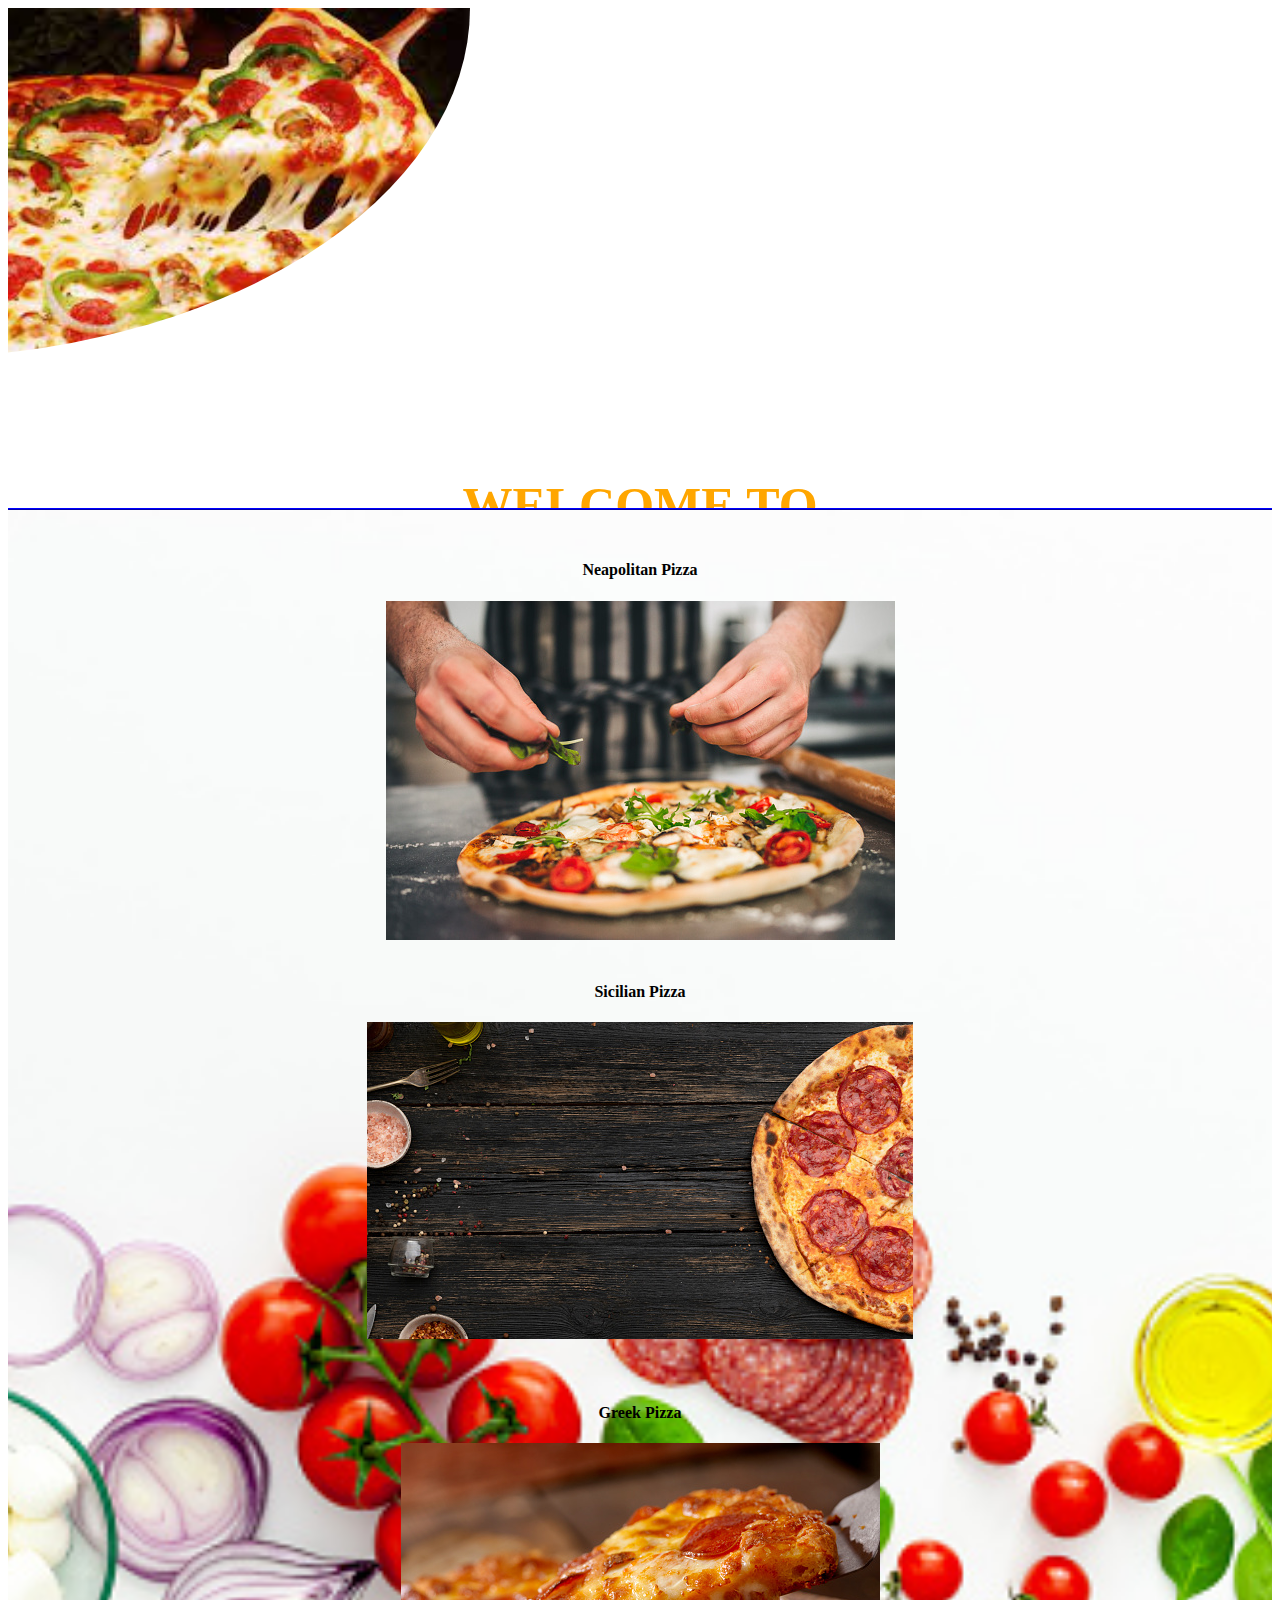
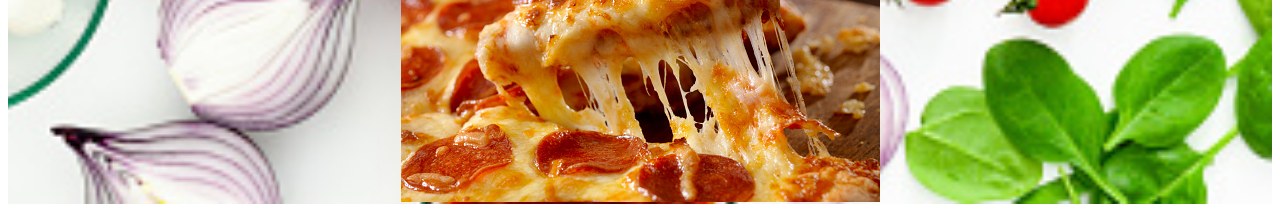
==== index.html @ c0f40ae2 "modified the carousel" ====
<!DOCTYPE html>
<html lang="en">

<head>
    <meta charset="UTF-8">
    <meta http-equiv="X-UA-Compatible" content="IE=edge">
    <meta name="viewport" content="width=device-width, initial-scale=1.0">
    <title>Zacs Mozzarella Pizzeria</title>
    <link href="https://cdn.jsdelivr.net/npm/bootstrap@5.1.3/dist/css/bootstrap.min.css" rel="stylesheet"
        integrity="sha384-1BmE4kWBq78iYhFldvKuhfTAU6auU8tT94WrHftjDbrCEXSU1oBoqyl2QvZ6jIW3" crossorigin="anonymous">
    <link rel="stylesheet" href="styles.css">
</head>

<body>

    <!-- Header section -->
    <div class="container-fluid">
        <div class="row header">
            <div class="col-md-3">
                <img src="images/header1.jpeg" id="header1" alt="">
            </div>
            <div class="col-md-6" id="introduction">
                <h1>WELCOME TO</h1>
                <h1>ZACS MOZZARELLA PIZZERIA</h1>
                <p class="paragraph">Enjoy the most Delicious Pizza</p>
                <p>By just</p>
                <p class="paragraph">Making Your Order</p>
            </div>
            <div class="col-md-3">
                <img src="images/header2.jpeg" id="header2" alt="">
            </div>
        </div>
    </div>

    <!-- offers section -->
    <div class="container-fluid offers">
        <div id="carouselExampleSlidesOnly" class="carousel slide" data-bs-ride="carousel">
            <div class="carousel-inner">
              <div class="carousel-item active">
               <div class="d-block w-100 control">
                    <h4>Neapolitan Pizza</h4>
                    <img src="images/neapo.jpg" alt="">
               </div>
              </div>
              <div class="carousel-item">
                <div class="d-block w-100 control">
                    <h4>Sicilian Pizza</h4>
                    <img src="images/silici.jpg" alt="">
                </div>
              </div>
              <div class="carousel-item">
                <div class="d-block w-100 control">
                    <h4>Greek Pizza</h4>
                    <img src="images/greek.jpg" alt="">
                </div>
                
              </div>
            </div>
          </div>
    </div>


    <script src="https://cdn.jsdelivr.net/npm/bootstrap@5.1.3/dist/js/bootstrap.bundle.min.js"
        integrity="sha384-ka7Sk0Gln4gmtz2MlQnikT1wXgYsOg+OMhuP+IlRH9sENBO0LRn5q+8nbTov4+1p" crossorigin="anonymous">
    </script>
    <script src="https://code.jquery.com/jquery-3.6.0.js"
        integrity="sha256-H+K7U5CnXl1h5ywQfKtSj8PCmoN9aaq30gDh27Xc0jk=" crossorigin="anonymous"></script>
    <script src="index.js"></script>
</body>

</html>
---- styles.css ----
/* header section */

.header {
    height: 500px;
    width: 100%;
    overflow: hidden;
}
#header1 {
    height: 350px;
    position: relative;
    right: 100px;
    border-bottom-right-radius: 100%;
}
#header2{
    height: 350px;
    width: 100%;
    position: relative;
    top: 150px;
    left: 80px;
    border-top-left-radius: 100%;
}
#introduction{
    text-align: center;
    padding-top: 80px;
}
#introduction h1{
    font-size: 50px;
    color: rgb(255, 166, 0);
}
#introduction p {
    font-size: 24px;
}
.paragraph{
    color: rgb(197, 15, 70);
}


/* offers section */

.offers{
    border-top: 2px solid blue;
    border-top-style: ridge;
    padding-top: 30px;
    background-image: url(images/background1.jpg);
    text-align: center;
    /* height: 500px; */
    background-size: cover;
    background-repeat: no-repeat;
    background-position: center center;
}
.control{
    width: 100%;
    height: 400px;
}
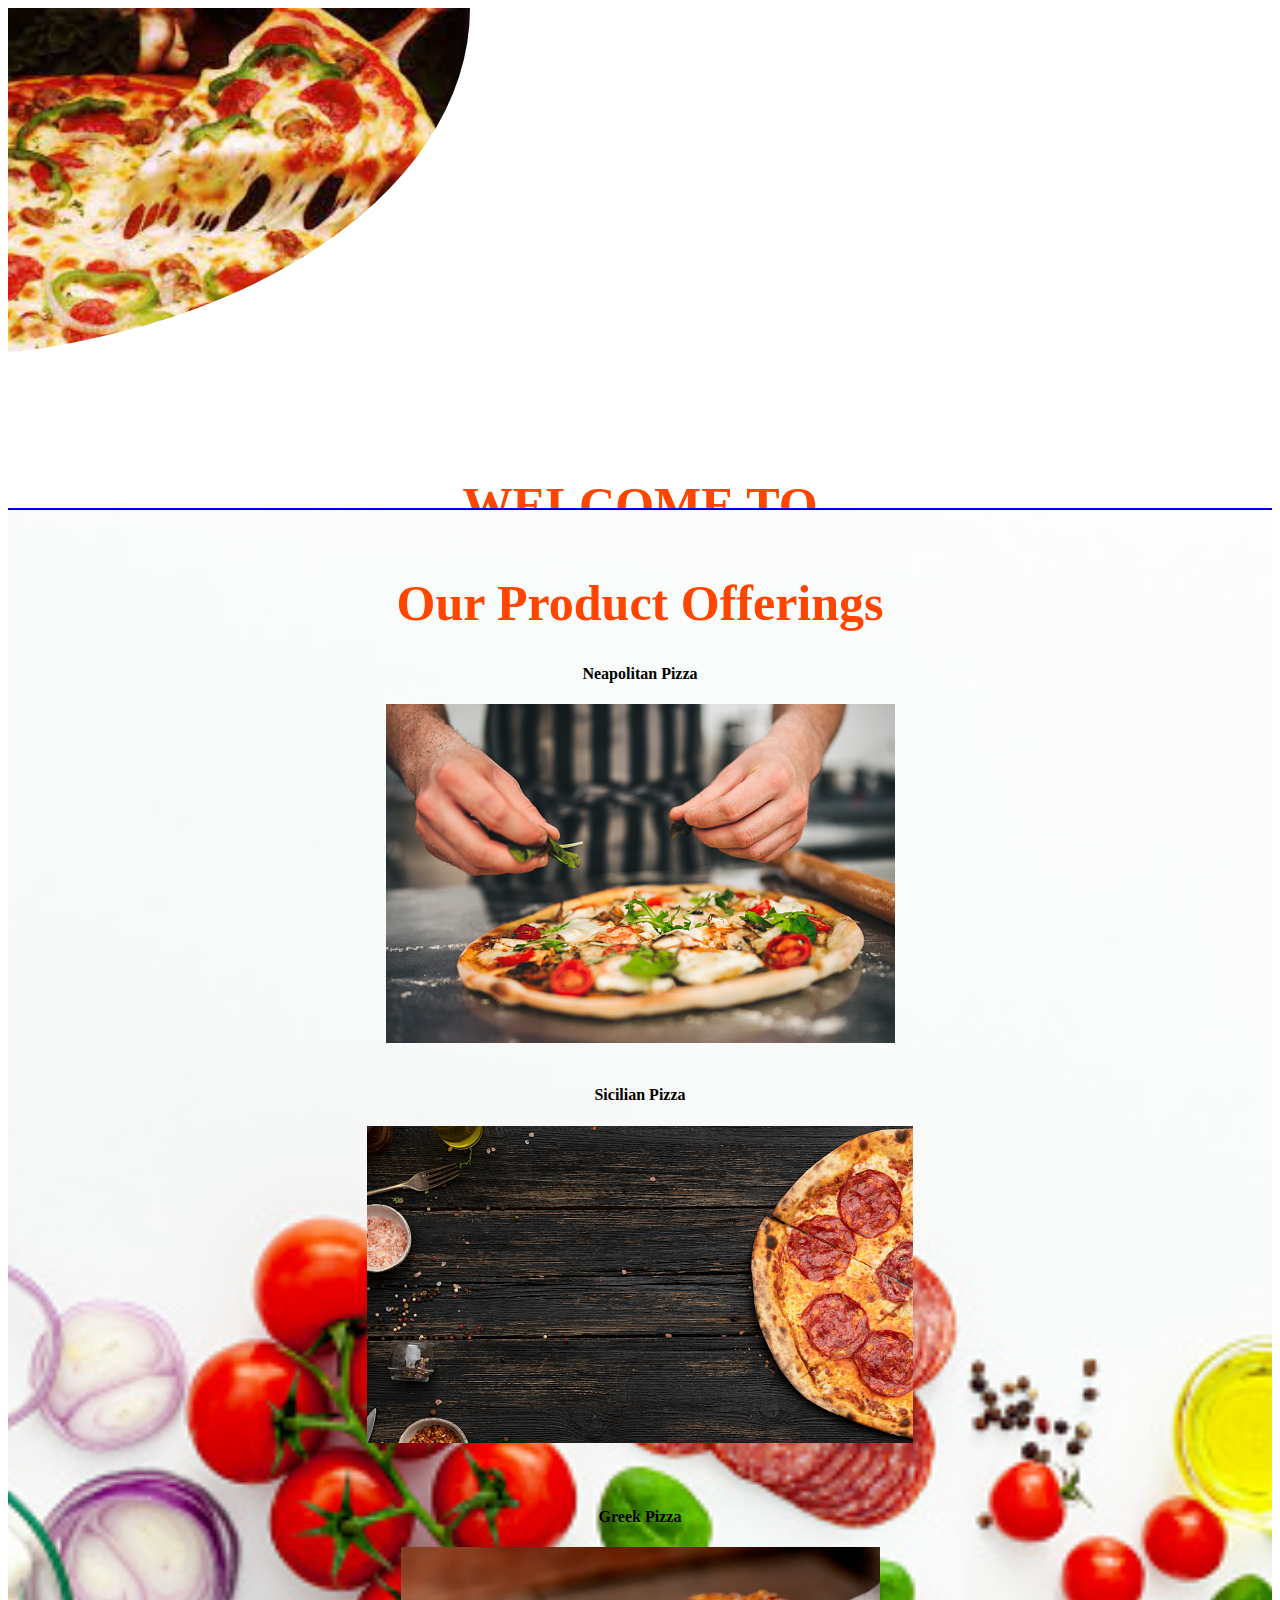
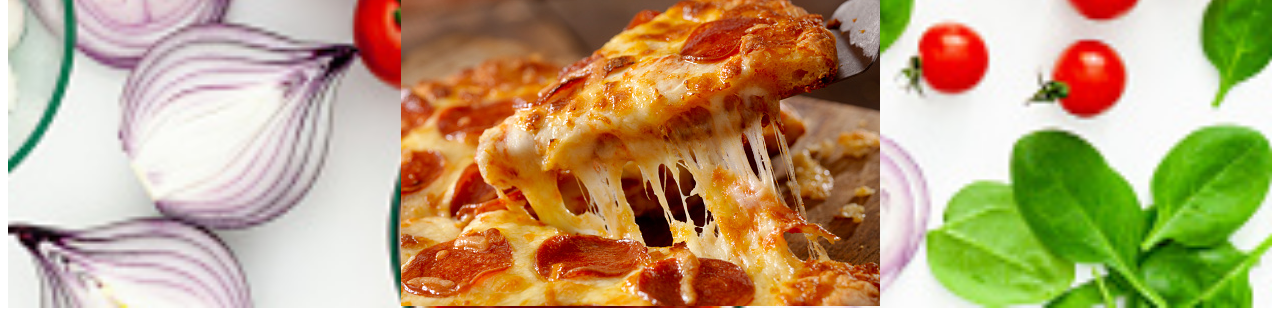
==== commit 638d83c2: "changed the color of headings to orange red" ====
--- a/index.html
+++ b/index.html
@@ -25,6 +25,9 @@
                 <p class="paragraph">Enjoy the most Delicious Pizza</p>
                 <p>By just</p>
                 <p class="paragraph">Making Your Order</p>
+                <a href="order.html">
+                    <button id="btn1" type="button">Go to Order Page</button>
+                </a>
             </div>
             <div class="col-md-3">
                 <img src="images/header2.jpeg" id="header2" alt="">
@@ -34,6 +37,7 @@
 
     <!-- offers section -->
     <div class="container-fluid offers">
+        <h1>Our Product Offerings</h1>
         <div id="carouselExampleSlidesOnly" class="carousel slide" data-bs-ride="carousel">
             <div class="carousel-inner">
               <div class="carousel-item active">
--- a/styles.css
+++ b/styles.css
@@ -1,4 +1,3 @@
-
 /* header section */
 
 .header {
@@ -6,13 +5,15 @@
     width: 100%;
     overflow: hidden;
 }
+
 #header1 {
     height: 350px;
     position: relative;
     right: 100px;
     border-bottom-right-radius: 100%;
 }
-#header2{
+
+#header2 {
     height: 350px;
     width: 100%;
     position: relative;
@@ -20,25 +21,39 @@
     left: 80px;
     border-top-left-radius: 100%;
 }
-#introduction{
+
+#introduction {
     text-align: center;
     padding-top: 80px;
 }
-#introduction h1{
+
+#introduction h1 {
     font-size: 50px;
-    color: rgb(255, 166, 0);
+    color: orangered;
 }
+
 #introduction p {
     font-size: 24px;
 }
-.paragraph{
-    color: rgb(197, 15, 70);
+
+.paragraph {
+    color: #f5bf10;
+}
+
+#btn1 {
+    margin-top: 20px;
+    width: 180px;
+    height: 60px;
+    background-color: rgb(240, 160, 13);
+    font-size: 20px;
+    color: white;
+    border: 2px solid blue;
 }
 
 
 /* offers section */
 
-.offers{
+.offers {
     border-top: 2px solid blue;
     border-top-style: ridge;
     padding-top: 30px;
@@ -49,7 +64,97 @@
     background-repeat: no-repeat;
     background-position: center center;
 }
-.control{
+.offers h1{
+    font-size: 50px;
+    color: orangered;
+}
+
+.control {
     width: 100%;
     height: 400px;
 }
+
+
+/* Order page */
+
+.overview {
+    padding-left: 70px;
+    padding-right: 30px;
+}
+
+.pizza-image img {
+    width: 100%;
+}
+
+.panel {
+    padding-top: 80px;
+}
+
+.intro {
+    text-align: center;
+}
+
+.intro h1,
+h2 {
+    color: orangered;
+}
+
+.intro p {
+    font-size: 24px;
+    font-style: italic;
+    font-weight: bold;
+}
+
+/* .first-row{
+    display: flex;
+} */
+#full-name,
+#email {
+    width: 350px;
+}
+
+.form-select {
+    width: 350px;
+}
+
+.order-form {
+    padding-top: 60px;
+    font-size: 20px;
+}
+
+.toppings {
+    padding-top: 30px;
+    display: flex;
+    justify-content: space-between;
+    padding-right: 60px;
+}
+
+.crust {
+    padding-top: 20px;
+}
+
+#btn {
+    margin-top: 20px;
+    width: 140px;
+    height: 50px;
+    background-color: rgb(240, 160, 13);
+    font-size: 20px;
+    color: white;
+    border: 2px solid blue;
+}
+.output{
+    margin-top: 40px;
+}
+.output h2{
+    color: black;
+}
+#btn2 {
+    margin-top: 20px;
+    width: 200px;
+    height: 50px;
+    background-color: rgb(240, 85, 13);
+    font-size: 20px;
+    color: white;
+    border: 2px solid blue;
+    margin-left: 100px;
+}
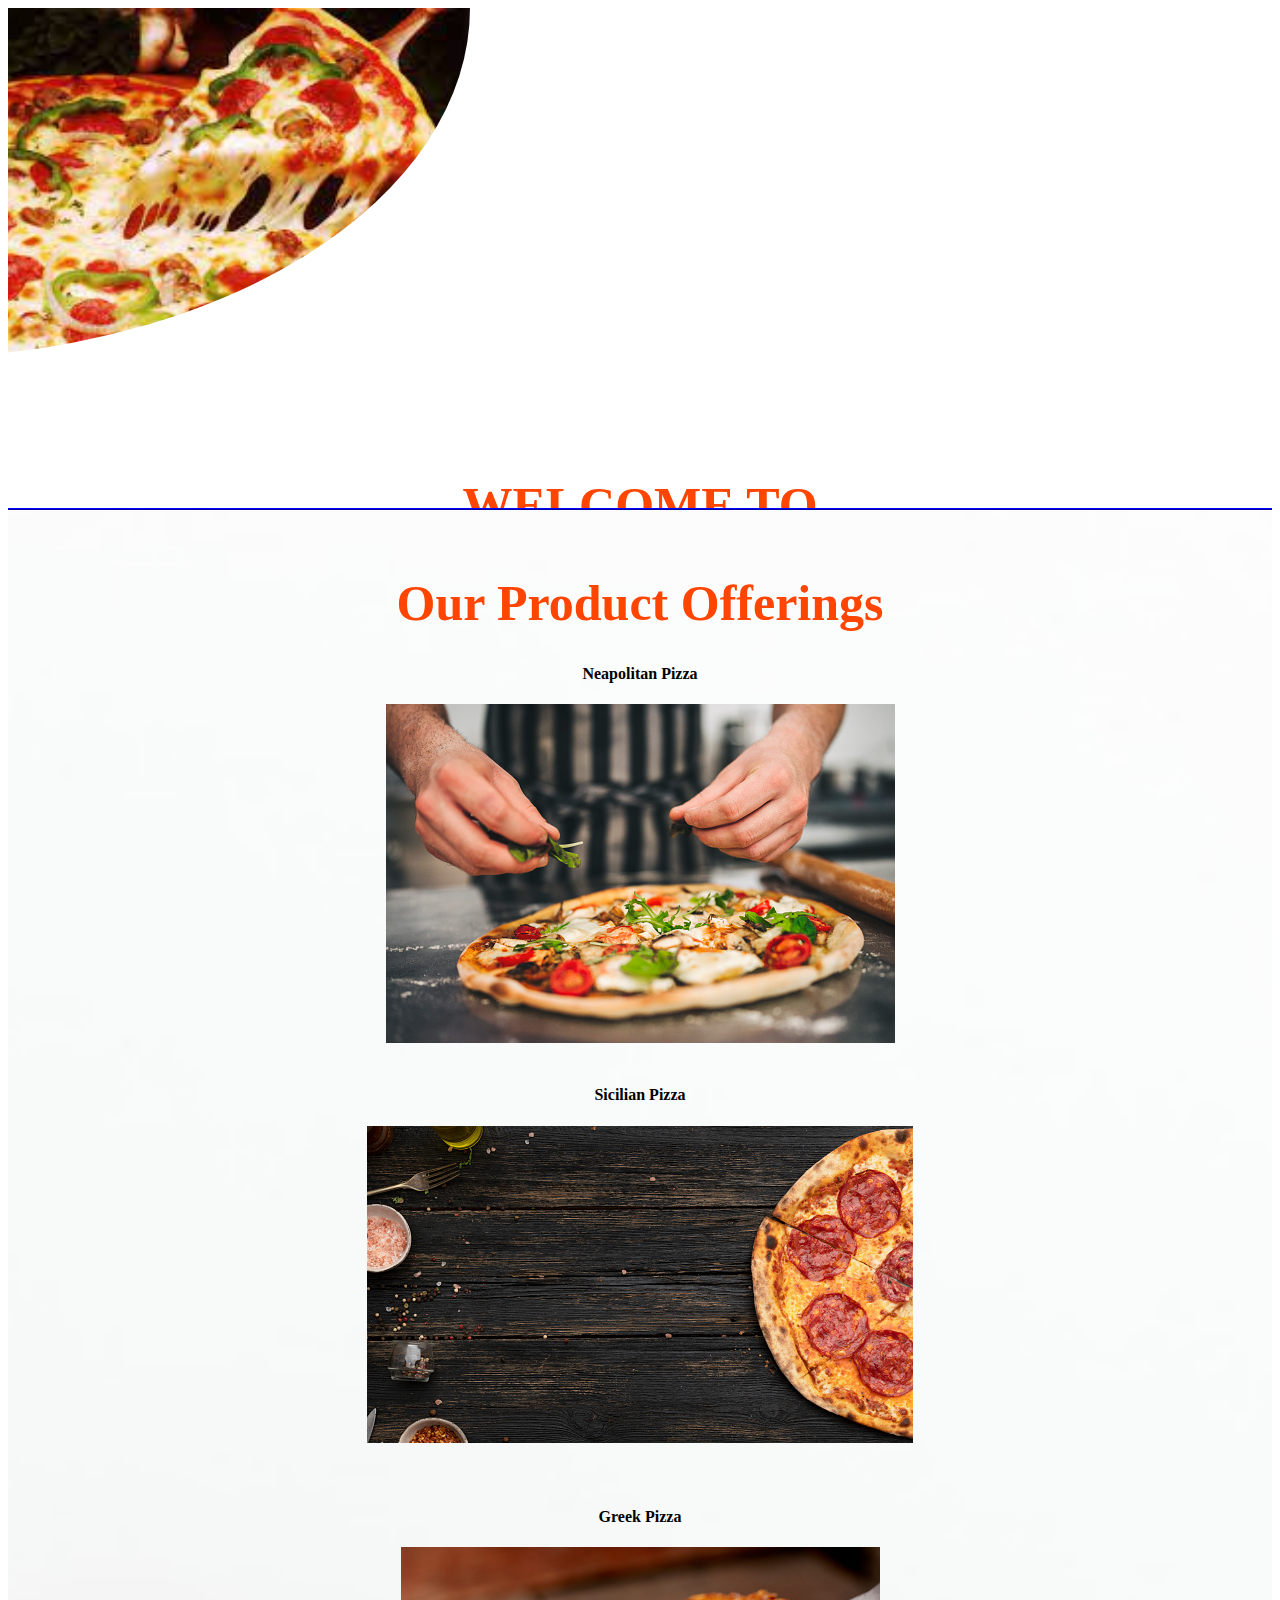
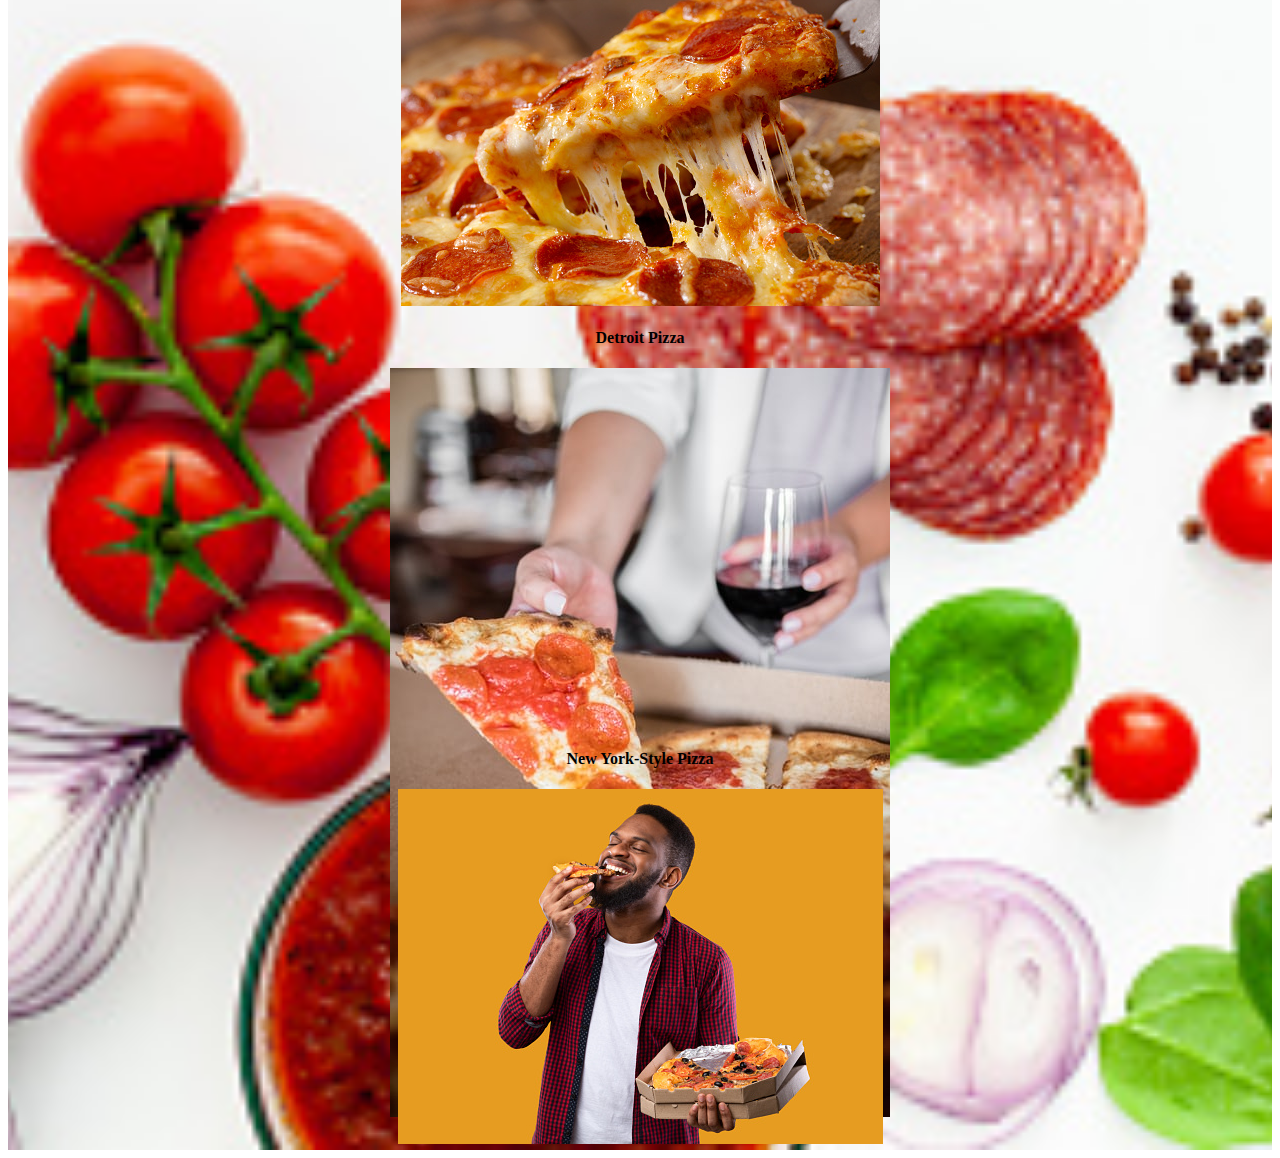
==== commit 9a08a42c: "added 2 carousal items" ====
--- a/index.html
+++ b/index.html
@@ -57,7 +57,18 @@
                     <h4>Greek Pizza</h4>
                     <img src="images/greek.jpg" alt="">
                 </div>
-                
+              </div>
+              <div class="carousel-item">
+                <div class="d-block w-100 control">
+                    <h4>Detroit Pizza</h4>
+                    <img src="images/detroit2.jpeg" alt="">
+                </div>
+              </div>
+              <div class="carousel-item">
+                <div class="d-block w-100 control">
+                    <h4>New York-Style Pizza</h4>
+                    <img src="images/newyork.jpg" alt="">
+                </div>
               </div>
             </div>
           </div>
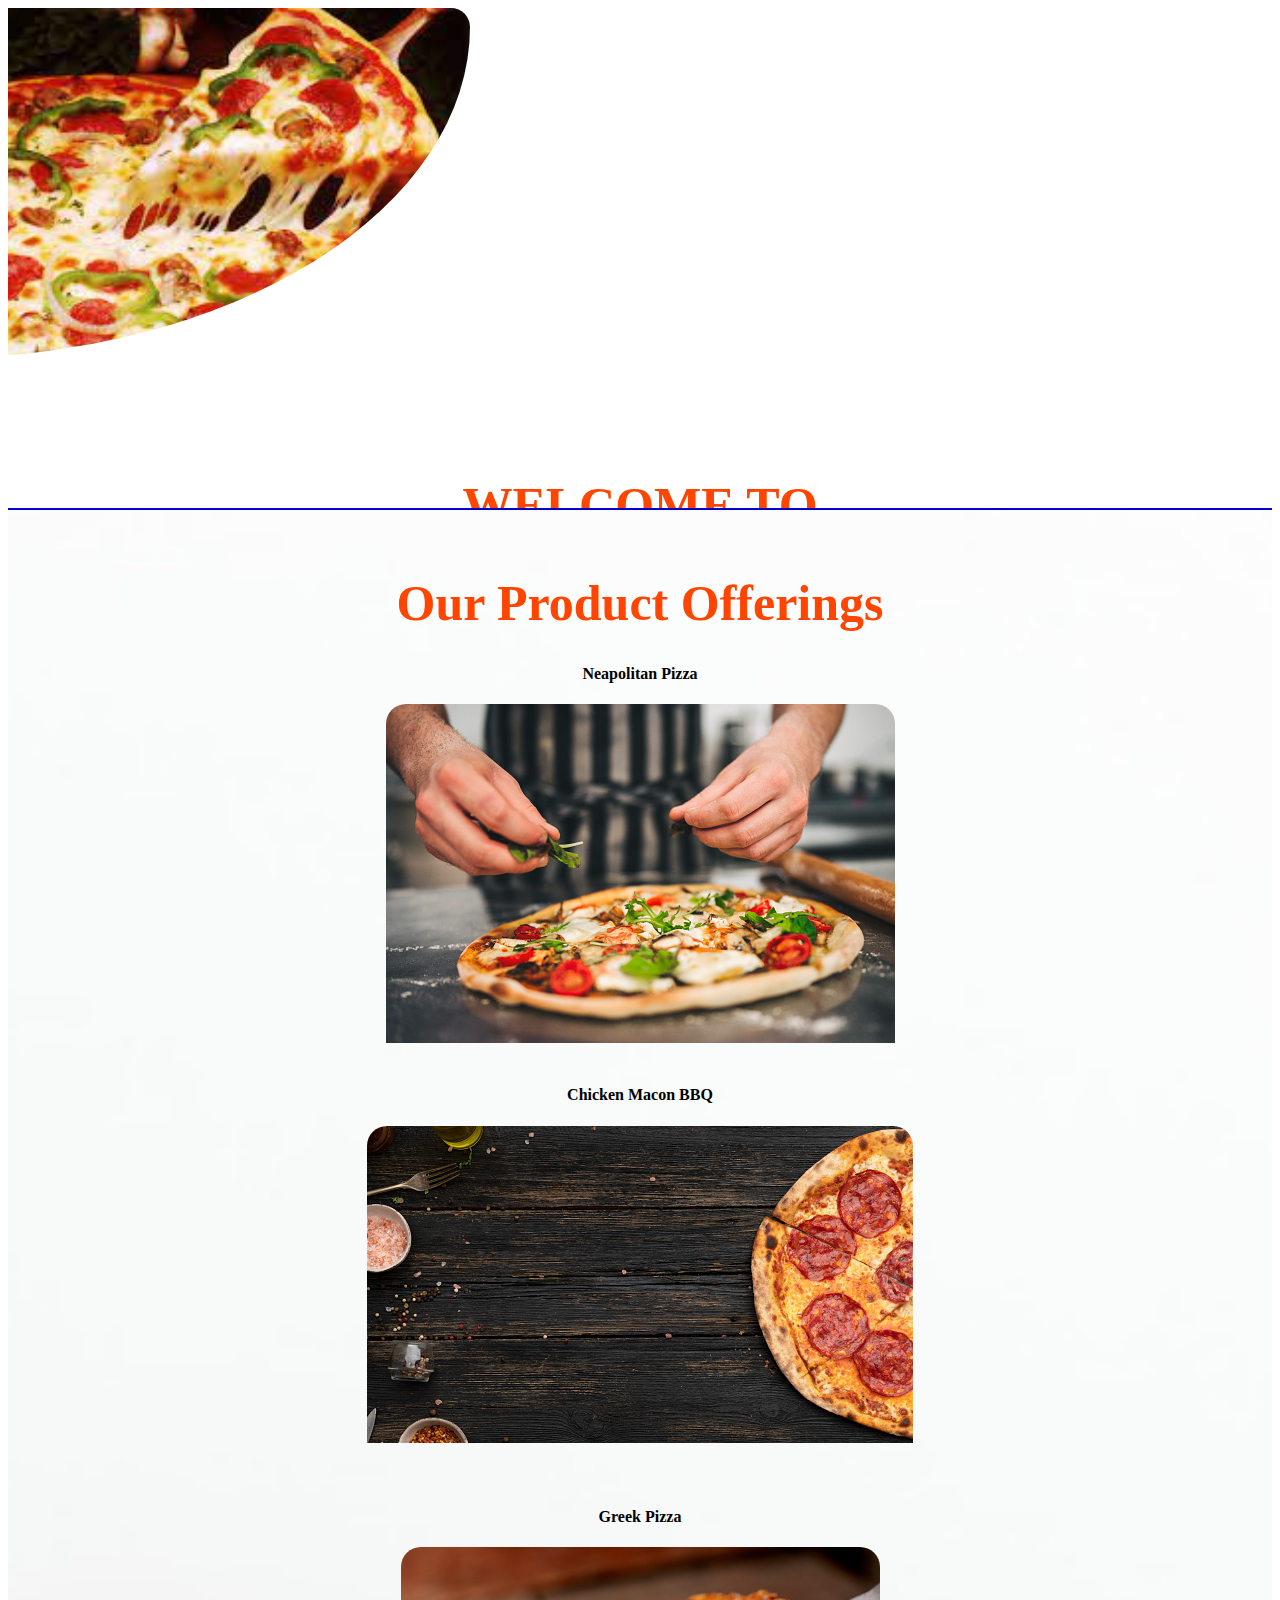
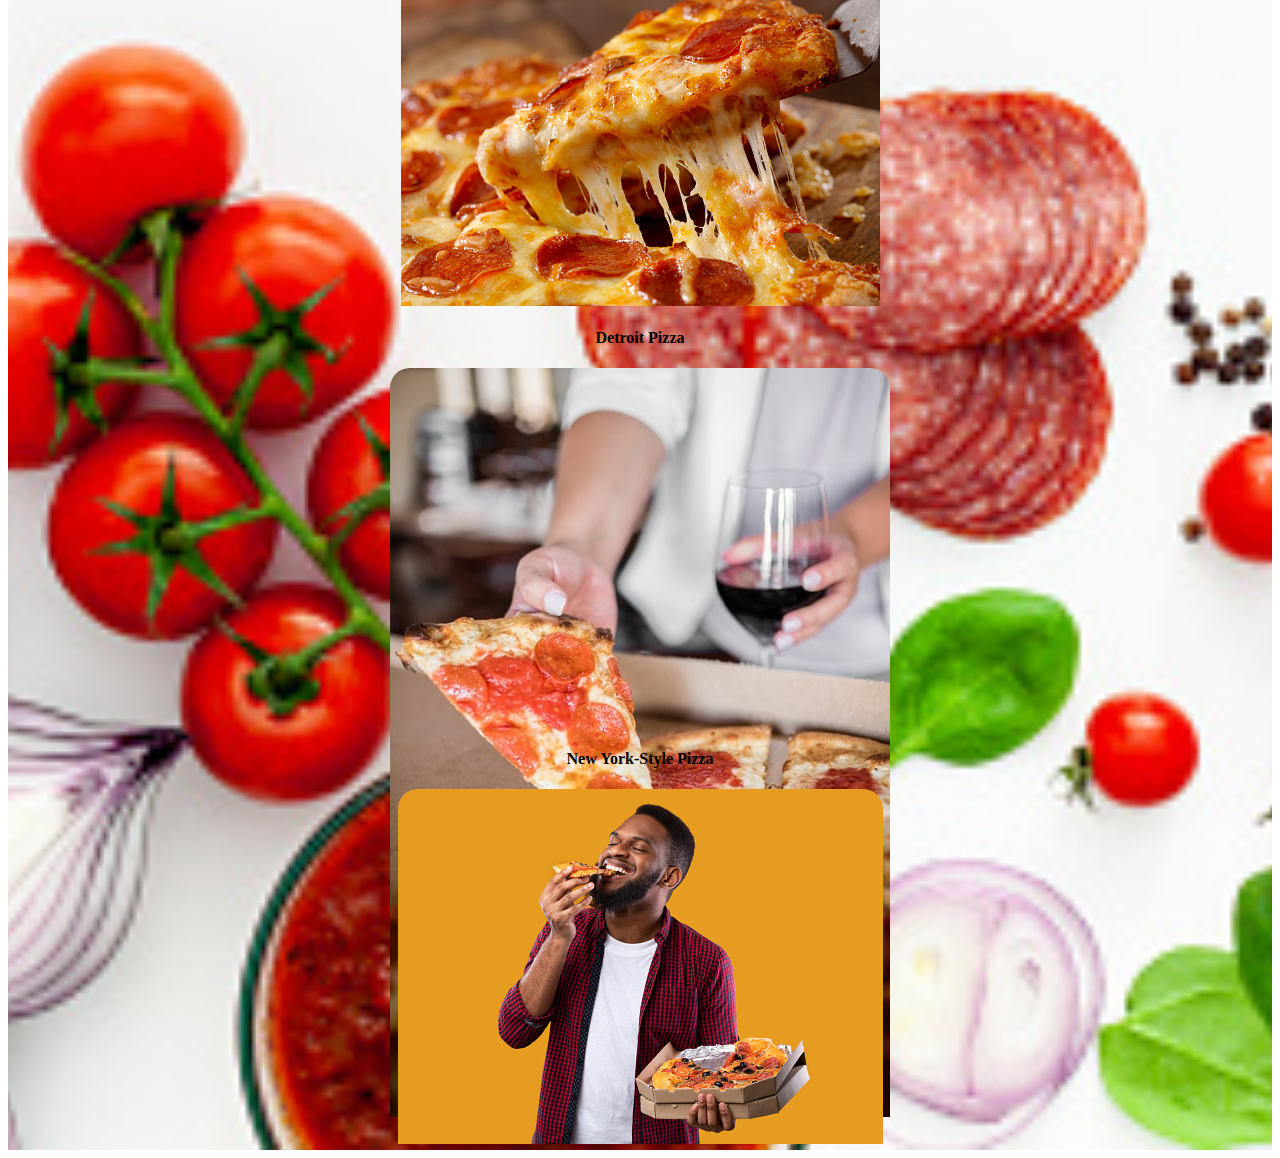
==== commit 3a8fae47: "changed the order page" ====
--- a/index.html
+++ b/index.html
@@ -48,7 +48,7 @@
               </div>
               <div class="carousel-item">
                 <div class="d-block w-100 control">
-                    <h4>Sicilian Pizza</h4>
+                    <h4>Chicken Macon BBQ</h4>
                     <img src="images/silici.jpg" alt="">
                 </div>
               </div>
--- a/styles.css
+++ b/styles.css
@@ -77,84 +77,166 @@
 
 /* Order page */
 
-.overview {
-    padding-left: 70px;
-    padding-right: 30px;
-}
-
-.pizza-image img {
-    width: 100%;
-}
-
-.panel {
-    padding-top: 80px;
-}
-
-.intro {
-    text-align: center;
-}
-
-.intro h1,
-h2 {
-    color: orangered;
-}
-
-.intro p {
-    font-size: 24px;
-    font-style: italic;
-    font-weight: bold;
-}
-
-/* .first-row{
-    display: flex;
-} */
-#full-name,
-#email {
-    width: 350px;
-}
-
-.form-select {
-    width: 350px;
-}
-
-.order-form {
-    padding-top: 60px;
-    font-size: 20px;
-}
-
-.toppings {
-    padding-top: 30px;
-    display: flex;
-    justify-content: space-between;
-    padding-right: 60px;
-}
-
-.crust {
-    padding-top: 20px;
-}
-
-#btn {
-    margin-top: 20px;
-    width: 140px;
-    height: 50px;
-    background-color: rgb(240, 160, 13);
+.order-menu {
+    padding-top: 50px;
+}
+
+.order-menu h1 {
+    font-size: 60px;
+    color: #ff7b00;
+    margin-bottom: 20px;
+    text-align: center;
+}
+
+/* On mouse-over, add a deeper shadow */
+.card:hover {
+    box-shadow: 0 8px 16px 0 rgba(0, 0, 0, 0.2);
+}
+
+/* Add some padding inside the card container */
+.container {
+    padding: 2px 16px;
+    height: 150px;
+
+
+}
+
+.card {
+    box-shadow: 0 4px 8px 0 rgba(0, 0, 0, 0.2);
+    transition: 0.3s;
+    border-radius: 5px;
+    width: 400px;
+
+    border-radius: 20px;
+    border: 1px solid blue;
+    height: 480px;
+
+    /* 5px rounded corners */
+}
+
+
+img {
+    border-radius: 20px 20px 0 0;
+
+    object-fit: contain;
+
+}
+
+#btn5 {
+    width: 120px;
+    height: 45px;
+}
+
+.popup-overlay,
+.popup-overlay1,
+.popup-overlay2,
+.popup-overlay3,
+.popup-overlay4,
+.popup-overlay5 {
+    /*Hides pop-up when there is no "active" class*/
+    visibility: hidden;
+    position: absolute;
+    background: #ffffff;
+    border: 3px solid #666666;
+    width: 160%;
+    height: 120%;
+    left: 25%;
+
+}
+
+.popup-overlay.active,
+.popup-overlay1.active,
+.popup-overlay2.active,
+.popup-overlay3.active,
+.popup-overlay4.active,
+.popup-overlay5.active {
+    /*displays pop-up when "active" class is present*/
+    visibility: visible;
+    text-align: center;
+}
+
+.popup-content,
+.popup-content1,
+.popup-content2,
+.popup-content3,
+.popup-content4,
+.popup-content5 {
+    /*Hides pop-up content when there is no "active" class */
+    visibility: hidden;
+}
+
+.popup-content.active,
+.popup-content1.active,
+.popup-content2.active,
+.popup-content3.active,
+.popup-content4.active,
+.popup-content5.active {
+    /*Shows pop-up content when "active" class is present */
+    visibility: visible;
+}
+
+button {
+    display: inline-block;
+    vertical-align: middle;
+    border-radius: 30px;
+    margin: .20rem;
     font-size: 20px;
     color: white;
-    border: 2px solid blue;
-}
-.output{
+    border: 1px solid blue;
+    width: 120px;
+    height: 40px;
+    background-color: black;
+}
+
+.toppings {
+    margin-top: 30px;
+}
+
+.toppings-check {
+    display: flex;
+}
+
+.form-check {
+    margin-left: 20px;
+}
+
+.bottom-row {
+    margin-top: 30px;
+}
+
+.top-row,
+.bottom-row {
+    padding-left: 180px;
+    padding-right: 100px;
+}
+
+.order-header {
+    background-image: url("https://images.unsplash.com/photo-1440637475816-2e8bf1d4b6f3?ixlib=rb-1.2.1&ixid=MnwxMjA3fDB8MHxzZWFyY2h8MTZ8fHBpenphJTIwZ2lmfGVufDB8MHwwfHw%3D&auto=format&fit=crop&w=500&q=60");
+    background-repeat: no-repeat;
+    background-size: cover;
+    background-position: center;
+    text-align: center;
+    padding-top: 160px;
+    padding-bottom: 110px;
+    color: orangered;
+}
+
+.order-header h1 {
+    font-size: 60px;
+}
+
+.order-header h2 {
+    font-size: 45px;
+}
+
+.order-paragraph {
+    font-size: 26px;
     margin-top: 40px;
 }
-.output h2{
-    color: black;
-}
-#btn2 {
-    margin-top: 20px;
-    width: 200px;
-    height: 50px;
-    background-color: rgb(240, 85, 13);
-    font-size: 20px;
-    color: white;
-    border: 2px solid blue;
-    margin-left: 100px;
-}
+
+.order-header h3 {
+    font-size: 55px;
+    font-weight: bold;
+    margin-top: 50px;
+}
+
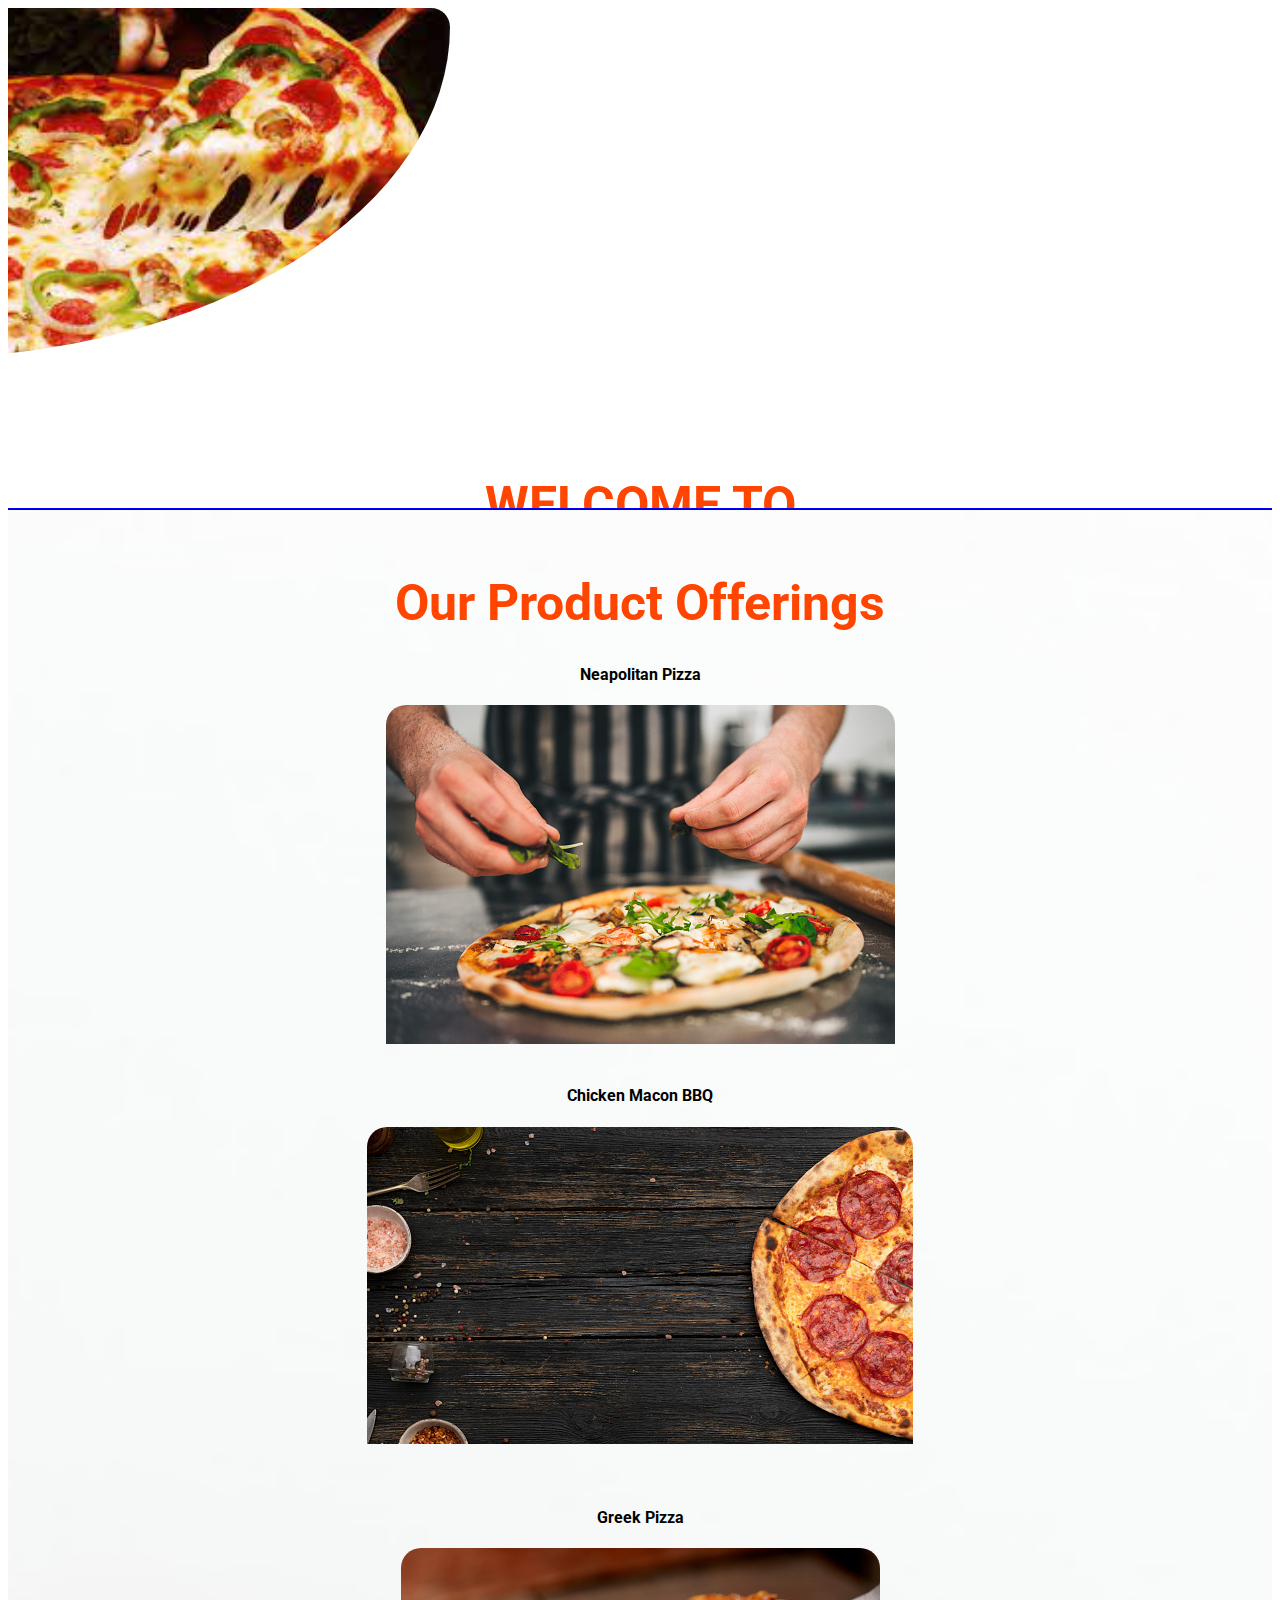
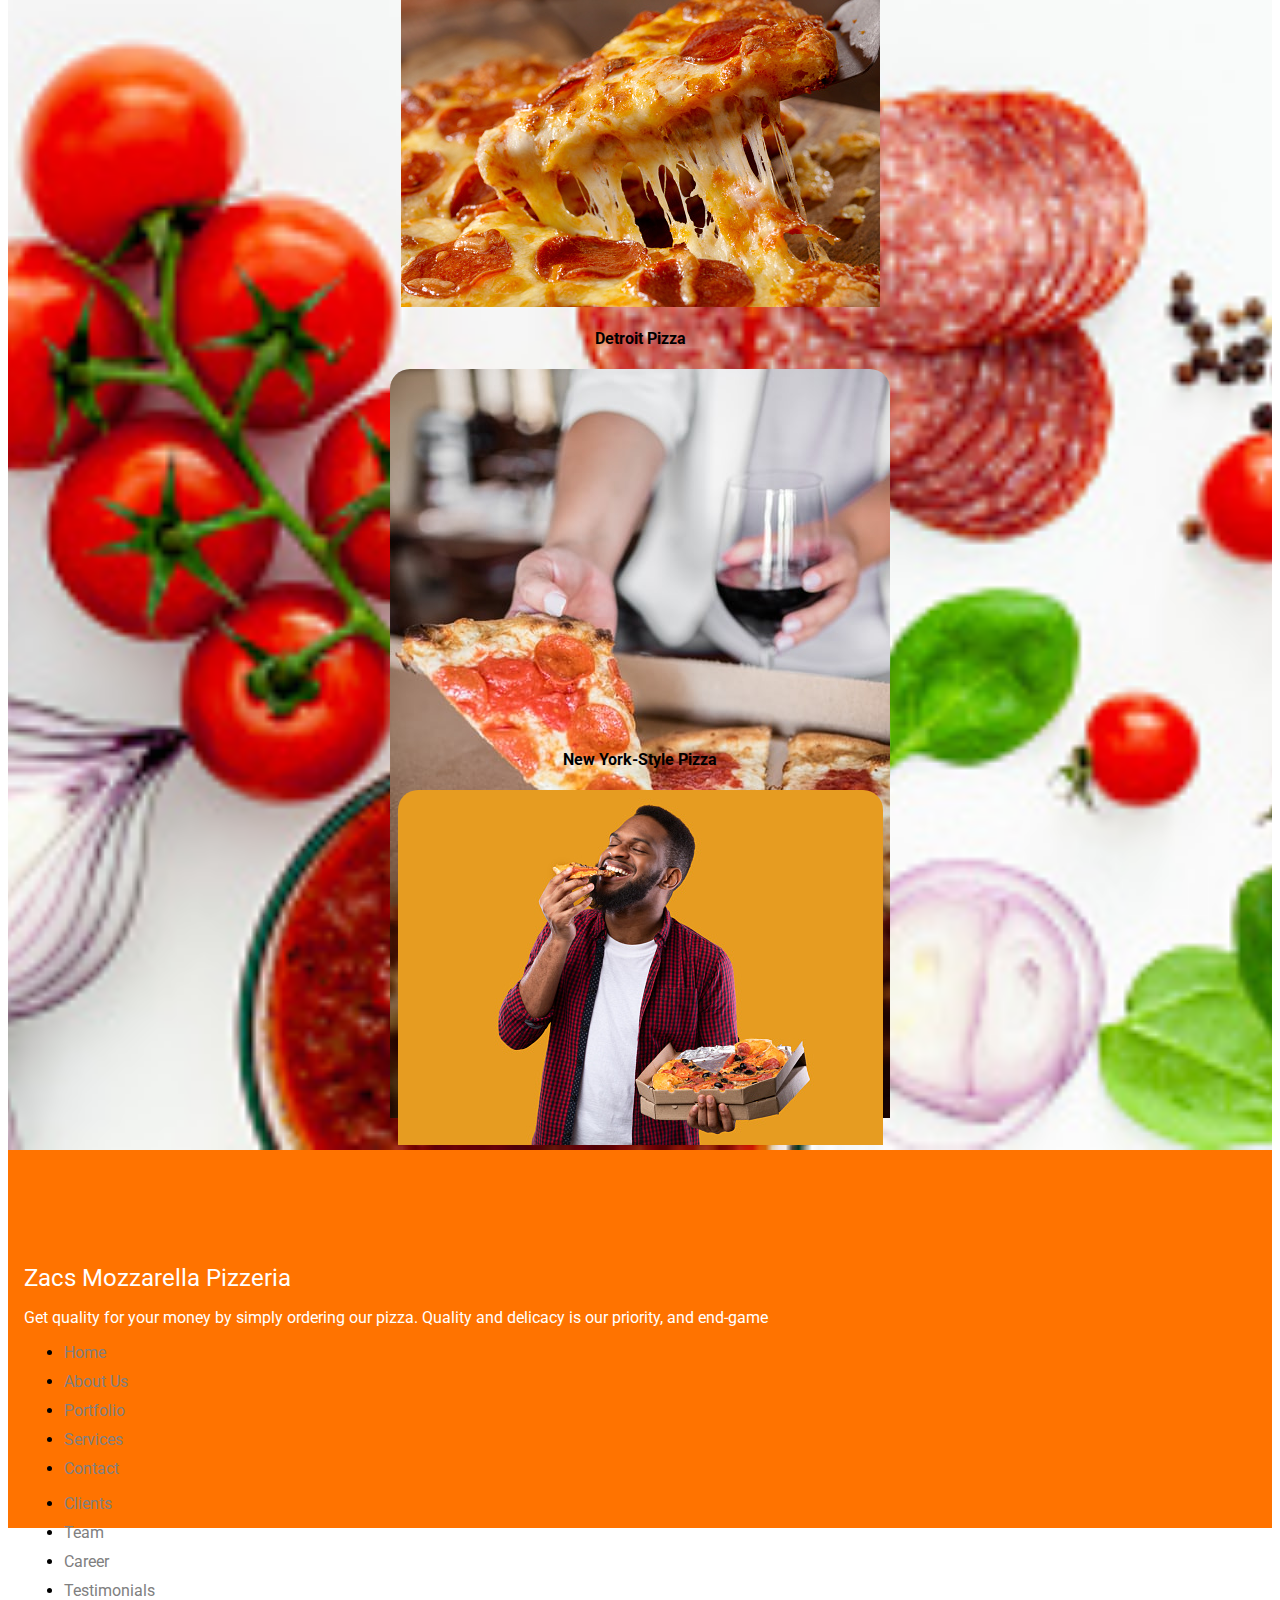
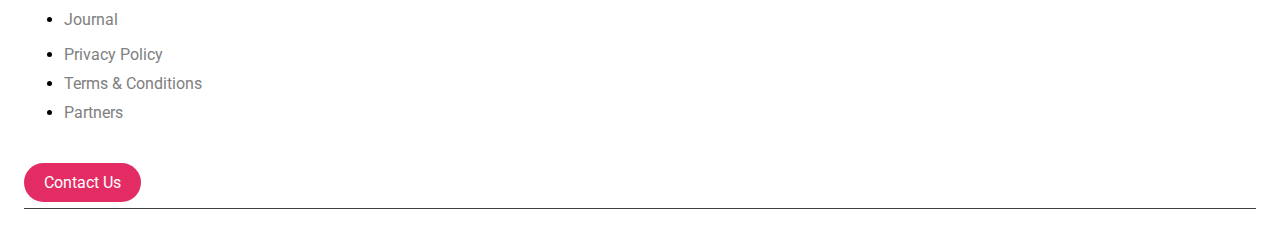
==== commit a92f0be7: "added footer" ====
--- a/index.html
+++ b/index.html
@@ -6,6 +6,13 @@
     <meta http-equiv="X-UA-Compatible" content="IE=edge">
     <meta name="viewport" content="width=device-width, initial-scale=1.0">
     <title>Zacs Mozzarella Pizzeria</title>
+    <link href="https://fonts.googleapis.com/css?family=Roboto:300,400&display=swap" rel="stylesheet">
+
+    <link href="https://fonts.googleapis.com/css?family=Poppins:300,400,500&display=swap" rel="stylesheet">
+
+    <link href="https://fonts.googleapis.com/css?family=Source+Serif+Pro:400,600&display=swap" rel="stylesheet">
+
+    <link rel="stylesheet" href="fonts/icomoon/style.css">
     <link href="https://cdn.jsdelivr.net/npm/bootstrap@5.1.3/dist/css/bootstrap.min.css" rel="stylesheet"
         integrity="sha384-1BmE4kWBq78iYhFldvKuhfTAU6auU8tT94WrHftjDbrCEXSU1oBoqyl2QvZ6jIW3" crossorigin="anonymous">
     <link rel="stylesheet" href="styles.css">
@@ -74,6 +81,63 @@
           </div>
     </div>
 
+    <!-- footer -->
+    <footer class="footer-48201">
+      
+        <div class="container">
+          <div class="row">
+            <div class="col-md-4 pr-md-5">
+              <a href="#" class="footer-site-logo d-block mb-4">Zacs Mozzarella Pizzeria</a>
+              <p>Get quality for your money by simply ordering our pizza. Quality and delicacy is our priority, and end-game</p>
+            </div>
+            <div class="col-md">
+              <ul class="list-unstyled nav-links">
+                <li><a href="#">Home</a></li>
+                <li><a href="#">About Us</a></li>
+                <li><a href="#">Portfolio</a></li>
+                <li><a href="#">Services</a></li>
+                <li><a href="#">Contact</a></li>
+              </ul>
+            </div>
+            <div class="col-md">
+              <ul class="list-unstyled nav-links">
+                <li><a href="#">Clients</a></li>
+                <li><a href="#">Team</a></li>
+                <li><a href="#">Career</a></li>
+                <li><a href="#">Testimonials</a></li>
+                <li><a href="#">Journal</a></li>
+              </ul>
+            </div>
+            <div class="col-md">
+              <ul class="list-unstyled nav-links">
+                <li><a href="#">Privacy Policy</a></li>
+                <li><a href="#">Terms &amp; Conditions</a></li>
+                <li><a href="#">Partners</a></li>
+              </ul>
+            </div>
+            <div class="col-md text-md-center">
+              <ul class="social list-unstyled">
+                <li><a href="#"><span class="icon-instagram"></span></a></li>
+                <li><a href="#"><span class="icon-twitter"></span></a></li>
+                <li><a href="#"><span class="icon-facebook"></span></a></li>
+                <li><a href="#"><span class="icon-pinterest"></span></a></li>
+                <li><a href="#"><span class="icon-dribbble"></span></a></li>
+              </ul>
+              <p class=""><a href="#" class="btn btn-tertiary">Contact Us</a></p>
+            </div>
+          </div> 
+  
+          <div class="row ">
+            <div class="col-12 text-center">
+              <div class="copyright mt-5 pt-5">
+                <p><small>&copy; 2019-2020 All Rights Reserved.</small></p>
+              </div>
+            </div>
+          </div> 
+        </div>
+        
+      </footer>
+
 
     <script src="https://cdn.jsdelivr.net/npm/bootstrap@5.1.3/dist/js/bootstrap.bundle.min.js"
         integrity="sha384-ka7Sk0Gln4gmtz2MlQnikT1wXgYsOg+OMhuP+IlRH9sENBO0LRn5q+8nbTov4+1p" crossorigin="anonymous">
--- a/styles.css
+++ b/styles.css
@@ -9,7 +9,7 @@
 #header1 {
     height: 350px;
     position: relative;
-    right: 100px;
+    right: 120px;
     border-bottom-right-radius: 100%;
 }
 
@@ -17,8 +17,8 @@
     height: 350px;
     width: 100%;
     position: relative;
-    top: 150px;
-    left: 80px;
+    top: 180px;
+    left: 100px;
     border-top-left-radius: 100%;
 }
 
@@ -30,6 +30,7 @@
 #introduction h1 {
     font-size: 50px;
     color: orangered;
+    font-weight: bold;
 }
 
 #introduction p {
@@ -138,9 +139,11 @@
     position: absolute;
     background: #ffffff;
     border: 3px solid #666666;
-    width: 160%;
+    width: 150%;
     height: 120%;
-    left: 25%;
+    left: 0%;
+    top: 0;
+    z-index: 999;
 
 }
 
@@ -186,6 +189,7 @@
     width: 120px;
     height: 40px;
     background-color: black;
+    margin-top: 20px;
 }
 
 .toppings {
@@ -234,9 +238,87 @@
     margin-top: 40px;
 }
 
+
 .order-header h3 {
-    font-size: 55px;
     font-weight: bold;
     margin-top: 50px;
-}
-
+    font-size: 55px;
+    background: -webkit-linear-gradient(rgb(221, 29, 61), rgb(245, 133, 4));
+    -webkit-background-clip: text;
+    -webkit-text-fill-color: transparent;
+    animation-name: textzoom;
+    animation-duration: 3s;
+    animation-timing-function: repeat;
+    animation-iteration-count: infinite;
+}
+
+@keyframes textzoom {
+    0%{
+        font-size:28px;
+    }
+    100%{
+        font-size: 65px;
+    }
+}
+.output{
+    margin-top: 40px;
+    margin-left: 170px;
+    height: 200px;
+}
+#order-summary{
+    font-size: 24px;
+}
+
+
+/* footer */
+
+body {
+    font-family: "Roboto", -apple-system, BlinkMacSystemFont, "Segoe UI", Roboto, "Helvetica Neue", Arial, "Noto Sans", sans-serif, "Apple Color Emoji", "Segoe UI Emoji", "Segoe UI Symbol", "Noto Color Emoji"; }
+  
+  h1, h2, h3, h4, h5, h6,
+  .h1, .h2, .h3, .h4, .h5, .h6 {
+    font-family: "Roboto", -apple-system, BlinkMacSystemFont, "Segoe UI", Roboto, "Helvetica Neue", Arial, "Noto Sans", sans-serif, "Apple Color Emoji", "Segoe UI Emoji", "Segoe UI Symbol", "Noto Color Emoji"; }
+  
+  a {
+    -webkit-transition: .3s all ease;
+    -o-transition: .3s all ease;
+    transition: .3s all ease; }
+    a, a:hover {
+      text-decoration: none !important; }
+  
+  .content {
+    height: 70vh; }
+  
+  .footer-48201 {
+    padding: 7rem 0;
+    background-color: rgb(255, 115, 0);
+    color: black; }
+    .footer-48201 .footer-site-logo {
+      font-size: 1.5rem;
+      color: #fff; }
+    .footer-48201 .nav-links li {
+      margin-bottom: 10px; }
+      .footer-48201 .nav-links li a {
+        color: gray; }
+        .footer-48201 .nav-links li a:hover {
+          color: #fff; }
+    .footer-48201 .btn.btn-tertiary {
+      background-color: #e42c64;
+      color: #fff;
+      border-radius: 30px;
+      border: none;
+      padding: 10px 20px; }
+    .footer-48201 .social li {
+      display: inline-block; }
+      .footer-48201 .social li a {
+        color: gray;
+        padding: 7px; }
+        .footer-48201 .social li a:hover {
+          color: #fff; }
+    .footer-48201 .copyright {
+      border-top: 1px solid #404040; }
+      footer p{
+          color: white;
+      }
+  
+
